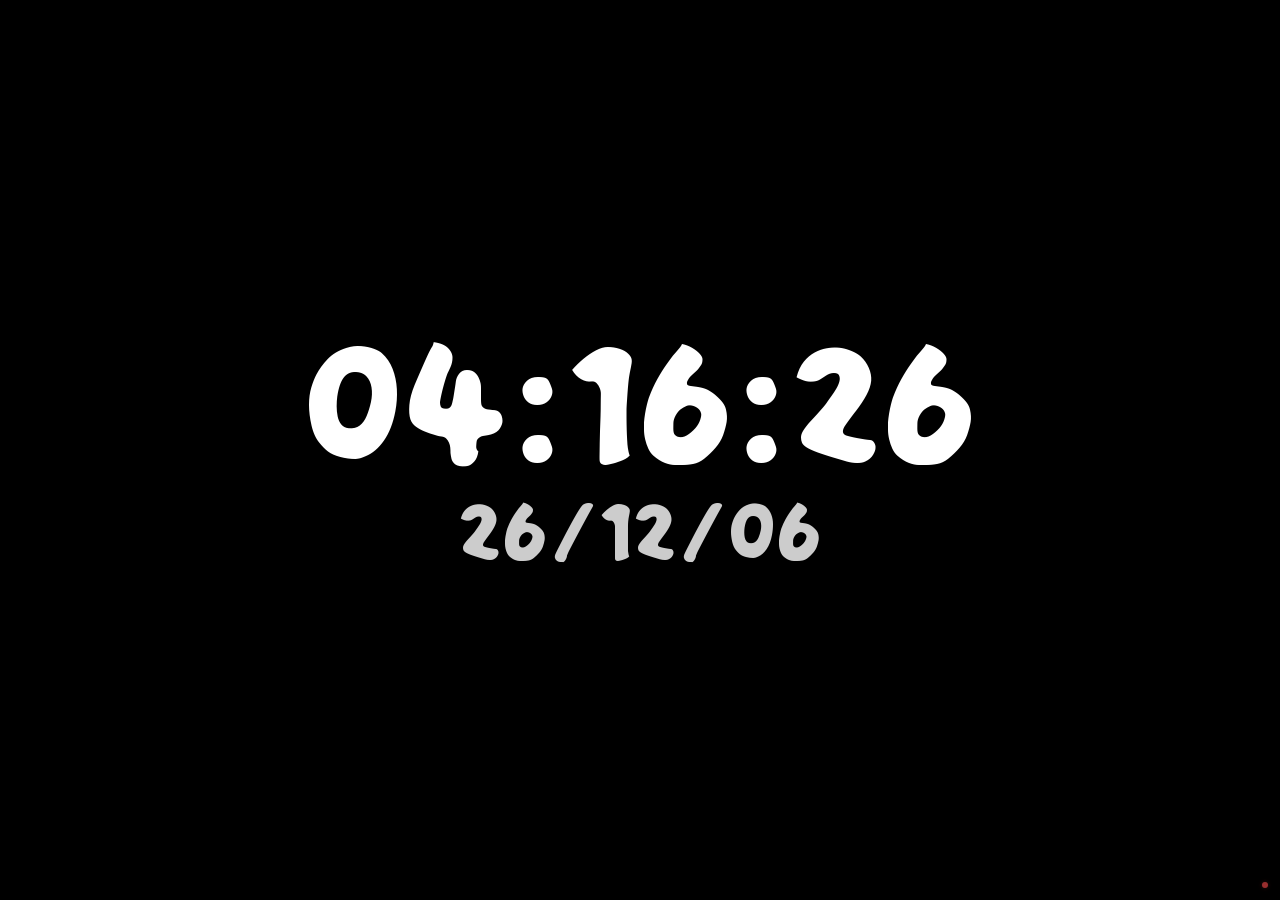
==== index.html @ a5655baf "first commit" ====
<!DOCTYPE html>
<html lang="ja">

<head>
    <meta charset="UTF-8">

    <meta name="viewport" content="width=device-width, initial-scale=1.0, viewport-fit=cover">

    <title>Clock | Online Clock</title>

    <meta name="description" content="時刻同期APIで補正した現在時刻を表示するシンプルなオンライン時計です。 A simple online clock synced with a public time API.">
    <meta name="keywords" content="時計,オンライン時計,現在時刻,デジタル時計,Clock,Online Clock,Current Time,Digital Clock">
    <meta name="author" content="Clock">
    <meta name="robots" content="index, follow">

    <link rel="canonical" href="https://hamuzon.github.io/clock-app-api-Version/">

    <meta property="og:title" content="Clock - 現在時刻を表示する時計 | Online Clock">
    <meta property="og:description" content="時刻同期APIで補正した現在時刻を表示するシンプルなオンライン時計です。 A simple online clock synced with a public time API.">
    <meta property="og:type" content="website">
    <meta property="og:url" content="https://hamuzon.github.io/clock-app-api-Version/">
    <meta property="og:site_name" content="Clock">
    <meta property="og:locale" content="ja_JP">
    <meta property="og:locale:alternate" content="en_US">

    <meta name="twitter:card" content="summary">
    <meta name="twitter:title" content="Clock - 現在時刻を表示する時計">
    <meta name="twitter:description" content="時刻同期APIで補正した現在時刻を表示するシンプルなオンライン時計です。 A simple online clock synced with a public time API.">

    <link rel="icon" href="icon.svg" type="image/svg+xml">
    <link rel="alternate icon" href="favicon.ico" type="image/x-icon">

    <link rel="preconnect" href="https://fonts.googleapis.com">
    <link rel="preconnect" href="https://fonts.gstatic.com" crossorigin>
    <link href="https://fonts.googleapis.com/css2?family=Potta+One&display=swap" rel="stylesheet">

    <link rel="preconnect" href="https://public-api.siyukatu.com" crossorigin>

    <link rel="stylesheet" href="style.css">
</head>

<body>
    <div id="app">
        <div id="clock">
            <div id="center">
                <div id="time">00:00:00</div>
                <div id="date">00/00/00</div>
            </div>
        </div>
    </div>

    <div id="status" role="status" aria-label="接続中" title="接続中" data-state="connecting"></div>

    <script src="script.js"></script>
</body>

</html>
---- style.css ----
* {
    margin: 0;
    padding: 0;
    box-sizing: border-box;
}

html,
body {
    width: 100%;
    height: 100%;
    background: black;
    color: white;
    font-family: 'Potta One', sans-serif;
    -webkit-user-select: none;
    user-select: none;
    -webkit-touch-callout: none;
    overflow: hidden;
}

#app {
    width: 100%;
    height: 100%;
    display: flex;
    flex-direction: column;
}

#clock {
    flex: 1;
    display: flex;
    align-items: center;
    justify-content: center;
    overflow: hidden;
}

#center {
    display: flex;
    flex-direction: column;
    align-items: center;
    justify-content: center;
    width: 100%;
    padding: 0 4vw;
}

#time {
    text-align: center;
    line-height: 1;
    white-space: nowrap;
}

#date {
    text-align: center;
    line-height: 1.5;
    opacity: 0.8;
}

/* 通信状態ランプ */
#status {
    position: fixed;
    right: max(12px, env(safe-area-inset-right));
    bottom: max(12px, env(safe-area-inset-bottom));
    width: 6px;
    height: 6px;
    border-radius: 50%;
    background: rgba(255, 255, 255, 0.18);
    box-shadow: 0 0 0 rgba(0, 0, 0, 0);
    opacity: 0.6;
    pointer-events: none;
    z-index: 10;
    transition:
        background-color 0.3s ease,
        box-shadow 0.3s ease,
        opacity 0.3s ease;
}

/* 接続処理中 */
#status[data-state="connecting"] {
    background: #ffb020;
    box-shadow: 0 0 4px rgba(255, 176, 32, 0.35);
    animation: lamp-pulse 2s ease-in-out infinite;
}

/* 接続済み（WebSocket） */
#status[data-state="online"] {
    background: #3ad46a;
    box-shadow: 0 0 4px rgba(58, 212, 106, 0.4);
}

/* HTTPフォールバックで同期中 */
#status[data-state="fallback"] {
    background: #ffb020;
    box-shadow: 0 0 4px rgba(255, 176, 32, 0.35);
}

/* 未接続（ローカル時刻で表示） */
#status[data-state="offline"] {
    background: #ff4d4d;
    box-shadow: 0 0 4px rgba(255, 77, 77, 0.35);
    animation: lamp-pulse 2.4s ease-in-out infinite;
}

@keyframes lamp-pulse {
    0%,
    100% {
        opacity: 0.6;
    }

    50% {
        opacity: 0.2;
    }
}

@media (prefers-reduced-motion: reduce) {
    #status {
        animation: none !important;
    }
}
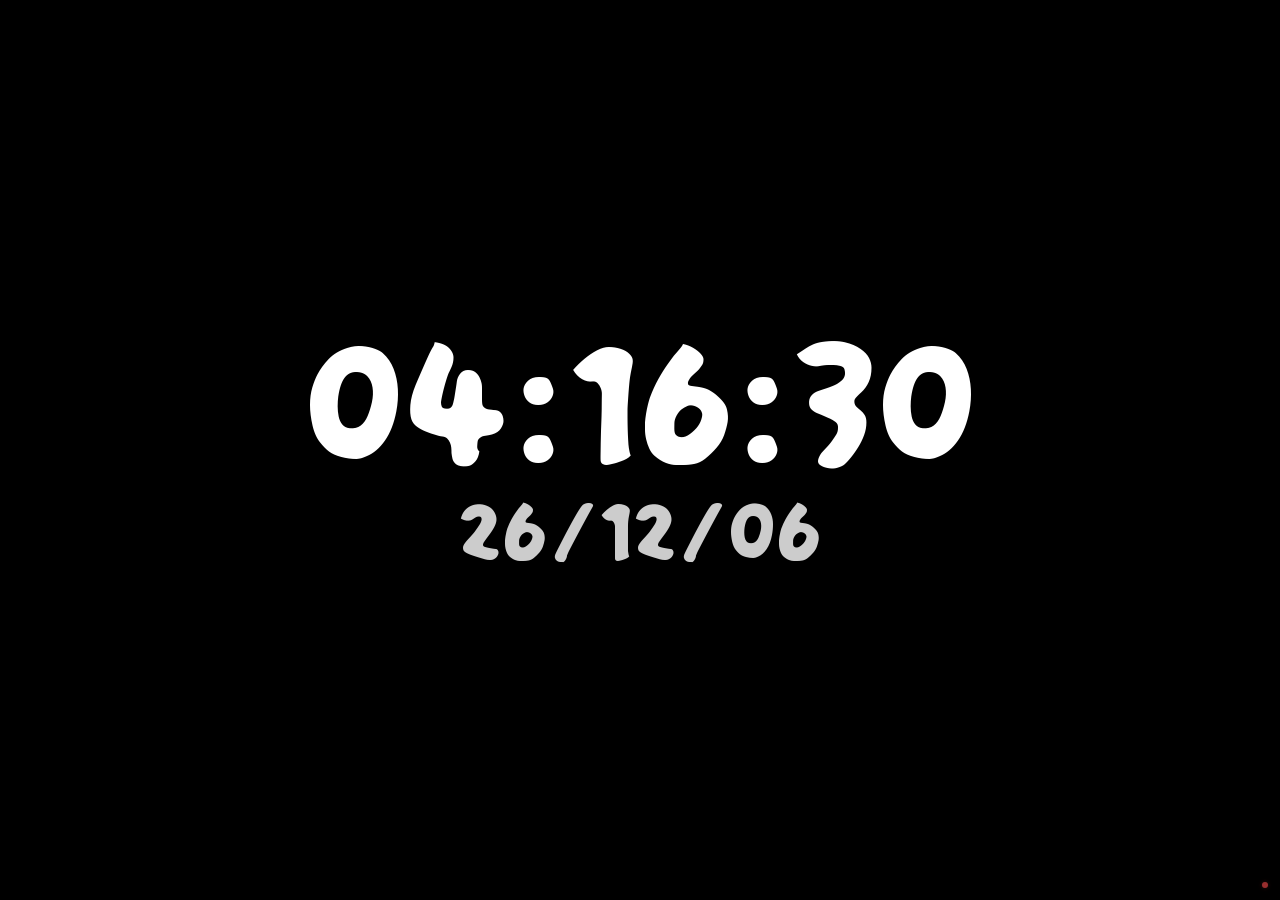
==== commit f256bca8: "README.mdにTIME APIについての解説記事リンクを追加し、免責事項の下にAIによる作成の旨を記載。index.htmlのタイトルを明確に修正。" ====
--- a/index.html
+++ b/index.html
@@ -6,7 +6,7 @@
 
     <meta name="viewport" content="width=device-width, initial-scale=1.0, viewport-fit=cover">
 
-    <title>Clock | Online Clock</title>
+    <title>Clock | Online Clock by siyukatu time API Version</title>
 
     <meta name="description" content="時刻同期APIで補正した現在時刻を表示するシンプルなオンライン時計です。 A simple online clock synced with a public time API.">
     <meta name="keywords" content="時計,オンライン時計,現在時刻,デジタル時計,Clock,Online Clock,Current Time,Digital Clock">
